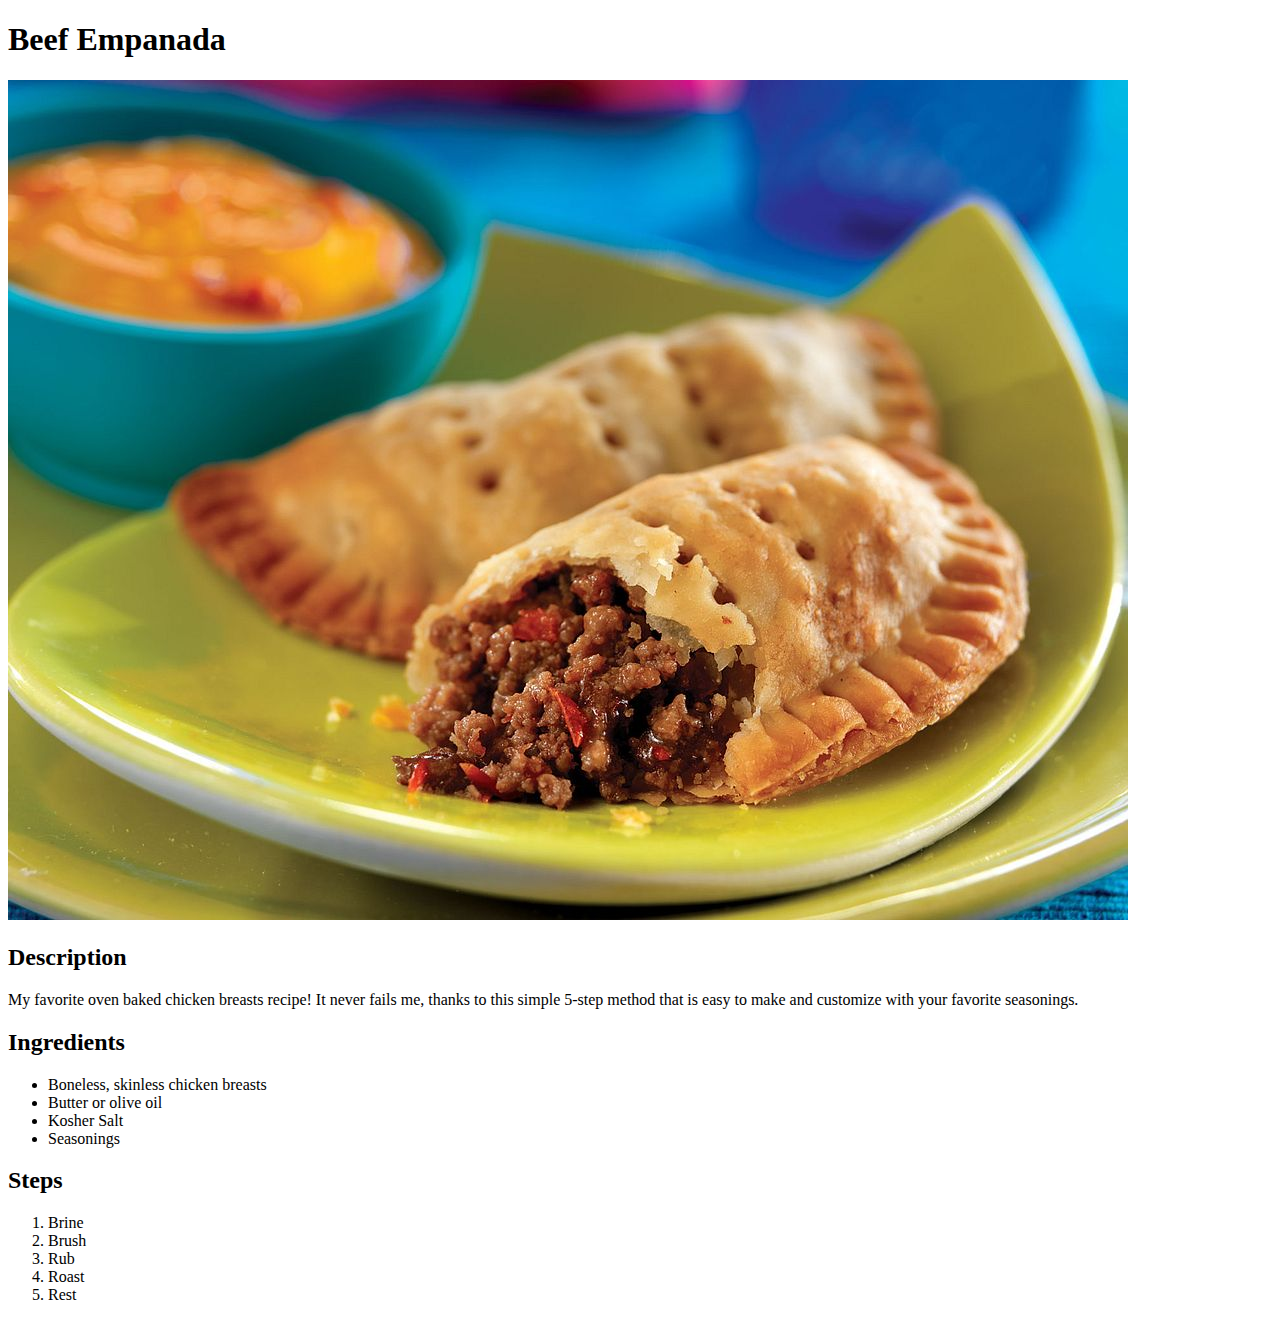
==== recipes/beef-empanadas.html @ b76cb7ba "Add content to beef recipes" ====
<!DOCTYPE html>
<html lang="en">
<head>
  <meta charset="UTF-8">
  <meta name="viewport" content="width=device-width, initial-scale=1.0">
  <title>Document</title>
</head>
<body>
  <h1>Beef Empanada</h1>
  <img src="/imgs/beef-empanada.jpeg" alt="A photo of a roaster Chicken Breast in a plate">
  <h2>Description</h2>
  <p>
    My favorite oven baked chicken breasts recipe! It never fails me, thanks to this simple 
    5-step method that is easy to make and customize with your favorite seasonings. 
  </p>

  <h2>Ingredients</h2>
  <ul>
    <li>Boneless, skinless chicken breasts</li>
    <li>Butter or olive oil</li>
    <li>Kosher Salt</li>
    <li>Seasonings</li>
  </ul>

  <h2>Steps</h2>
  <ol>
    <li>Brine</li>
    <li>Brush</li>
    <li>Rub</li>
    <li>Roast</li>
    <li>Rest</li>
  </ol>
</body>
</html>
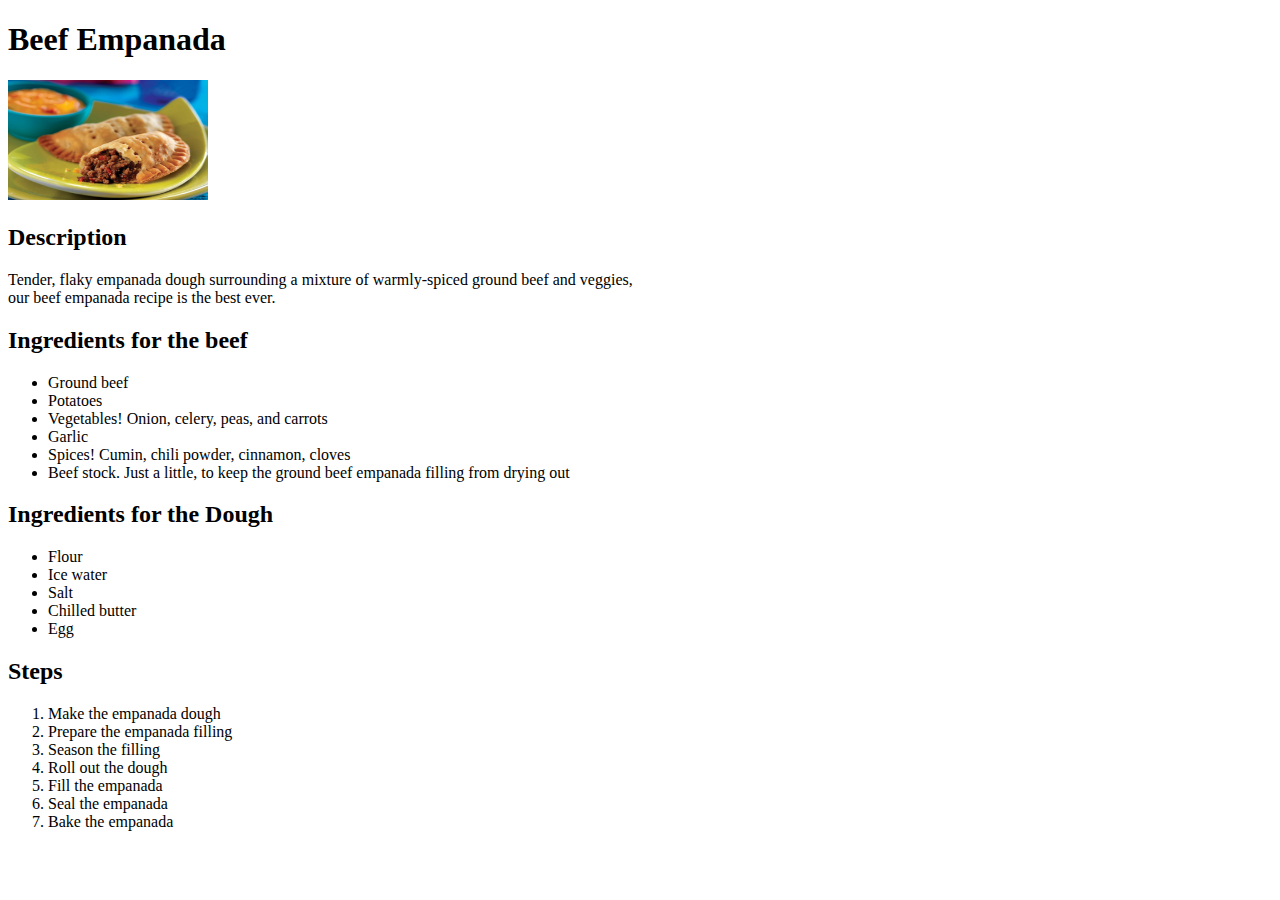
==== commit 56b4b7f2: "Add correct data to the recipes and change the images size" ====
--- a/recipes/beef-empanadas.html
+++ b/recipes/beef-empanadas.html
@@ -7,28 +7,41 @@
 </head>
 <body>
   <h1>Beef Empanada</h1>
-  <img src="/imgs/beef-empanada.jpeg" alt="A photo of a roaster Chicken Breast in a plate">
+  <img src="../imgs/beef-empanada.jpeg" alt="A photo of a roaster Chicken Breast in a plate" width="200" height="120">
   <h2>Description</h2>
   <p>
-    My favorite oven baked chicken breasts recipe! It never fails me, thanks to this simple 
-    5-step method that is easy to make and customize with your favorite seasonings. 
+    Tender, flaky empanada dough surrounding a mixture of warmly-spiced ground beef and veggies,<br>
+     our beef empanada recipe is the best ever.
   </p>
 
-  <h2>Ingredients</h2>
+  <h2>Ingredients for the beef</h2>
   <ul>
-    <li>Boneless, skinless chicken breasts</li>
-    <li>Butter or olive oil</li>
-    <li>Kosher Salt</li>
-    <li>Seasonings</li>
+    <li>Ground beef</li>
+    <li>Potatoes</li>
+    <li>Vegetables! Onion, celery, peas, and carrots</li>
+    <li>Garlic</li>
+    <li>Spices! Cumin, chili powder, cinnamon, cloves</li>
+    <li>Beef stock. Just a little, to keep the ground beef empanada filling from drying out</li>
+  </ul>
+
+  <h2>Ingredients for the Dough</h2>
+  <ul>
+    <li>Flour</li>
+    <li>Ice water</li>
+    <li>Salt</li>
+    <li>Chilled butter</li>
+    <li>Egg</li>
   </ul>
 
   <h2>Steps</h2>
   <ol>
-    <li>Brine</li>
-    <li>Brush</li>
-    <li>Rub</li>
-    <li>Roast</li>
-    <li>Rest</li>
+    <li>Make the empanada dough</li>
+    <li>Prepare the empanada filling</li>
+    <li>Season the filling</li>
+    <li>Roll out the dough</li>
+    <li>Fill the empanada</li>
+    <li>Seal the empanada</li>
+    <li>Bake the empanada</li>
   </ol>
 </body>
 </html>
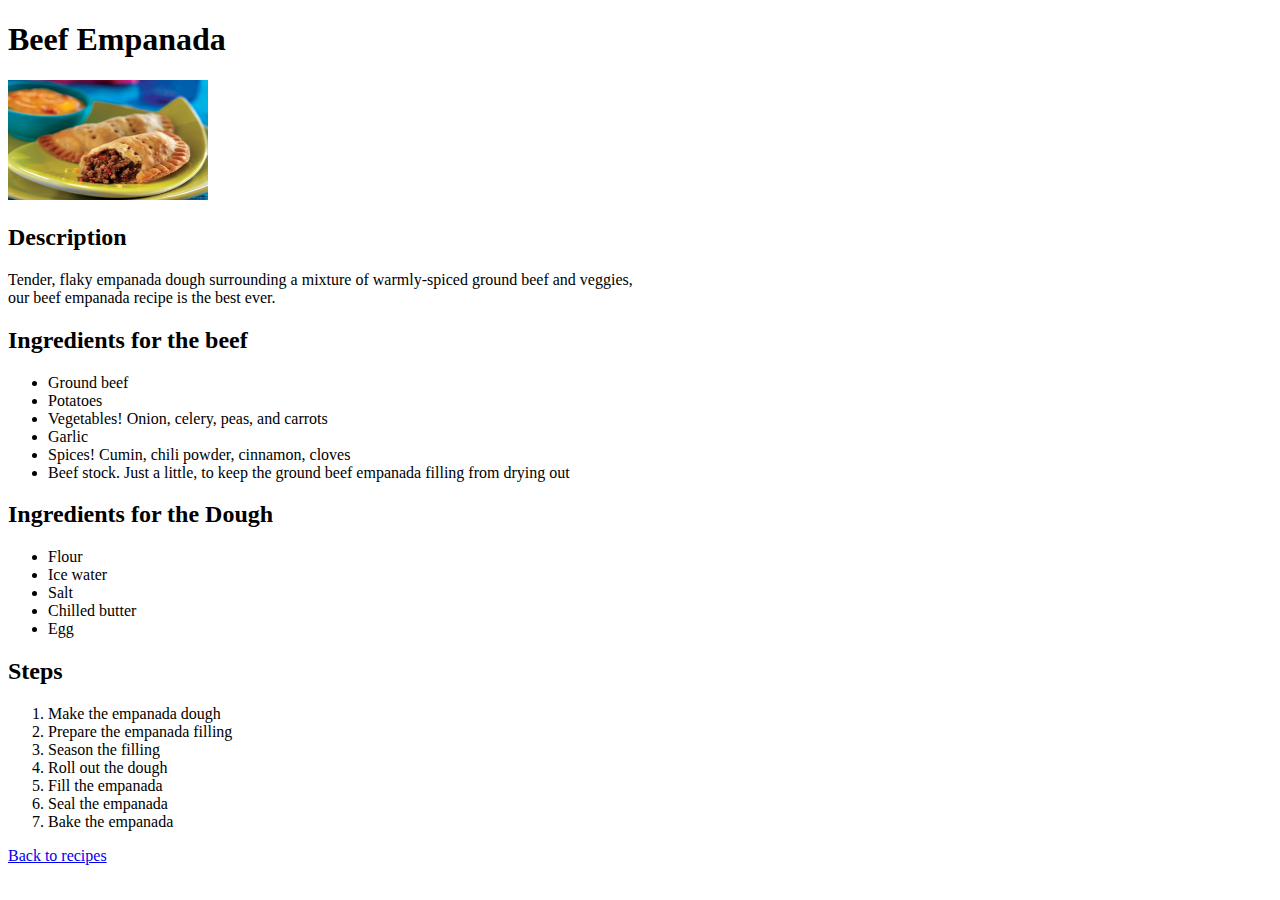
==== commit 01731a02: "Add back navegation and change recipe titles" ====
--- a/recipes/beef-empanadas.html
+++ b/recipes/beef-empanadas.html
@@ -3,7 +3,7 @@
 <head>
   <meta charset="UTF-8">
   <meta name="viewport" content="width=device-width, initial-scale=1.0">
-  <title>Document</title>
+  <title>Beef empanada</title>
 </head>
 <body>
   <h1>Beef Empanada</h1>
@@ -43,5 +43,7 @@
     <li>Seal the empanada</li>
     <li>Bake the empanada</li>
   </ol>
+
+  <a href="../index.html">Back to recipes</a>
 </body>
 </html>
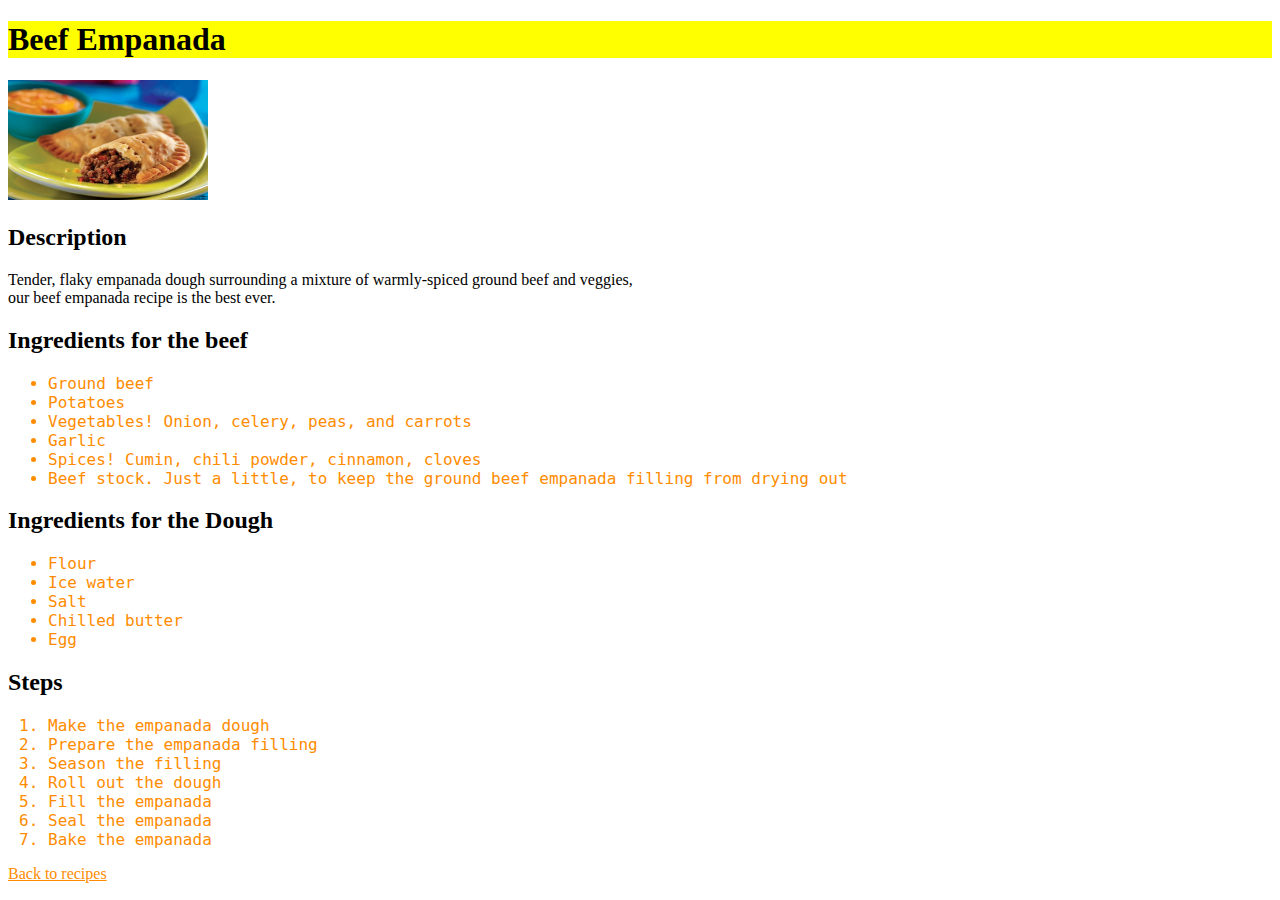
==== commit 98bff807: "Add basic css to recipes project" ====
--- a/recipes/beef-empanadas.html
+++ b/recipes/beef-empanadas.html
@@ -1,6 +1,7 @@
 <!DOCTYPE html>
 <html lang="en">
 <head>
+  <link rel="stylesheet" href="../styles/style.css">
   <meta charset="UTF-8">
   <meta name="viewport" content="width=device-width, initial-scale=1.0">
   <title>Beef empanada</title>
--- a/styles/style.css
+++ b/styles/style.css
@@ -0,0 +1,30 @@
+* {
+  font-family: Monaco;
+}
+
+h1 {
+  font-family: fantasy;
+  background-color: yellow;
+}
+
+li {
+  font-family: monospace, Monaco, "Lucida Console";
+  color: darkorange;
+}
+
+a {
+  color:darkorange;
+}
+
+a:hover{
+  color: tomato;
+}
+
+
+
+
+
+
+
+
+
